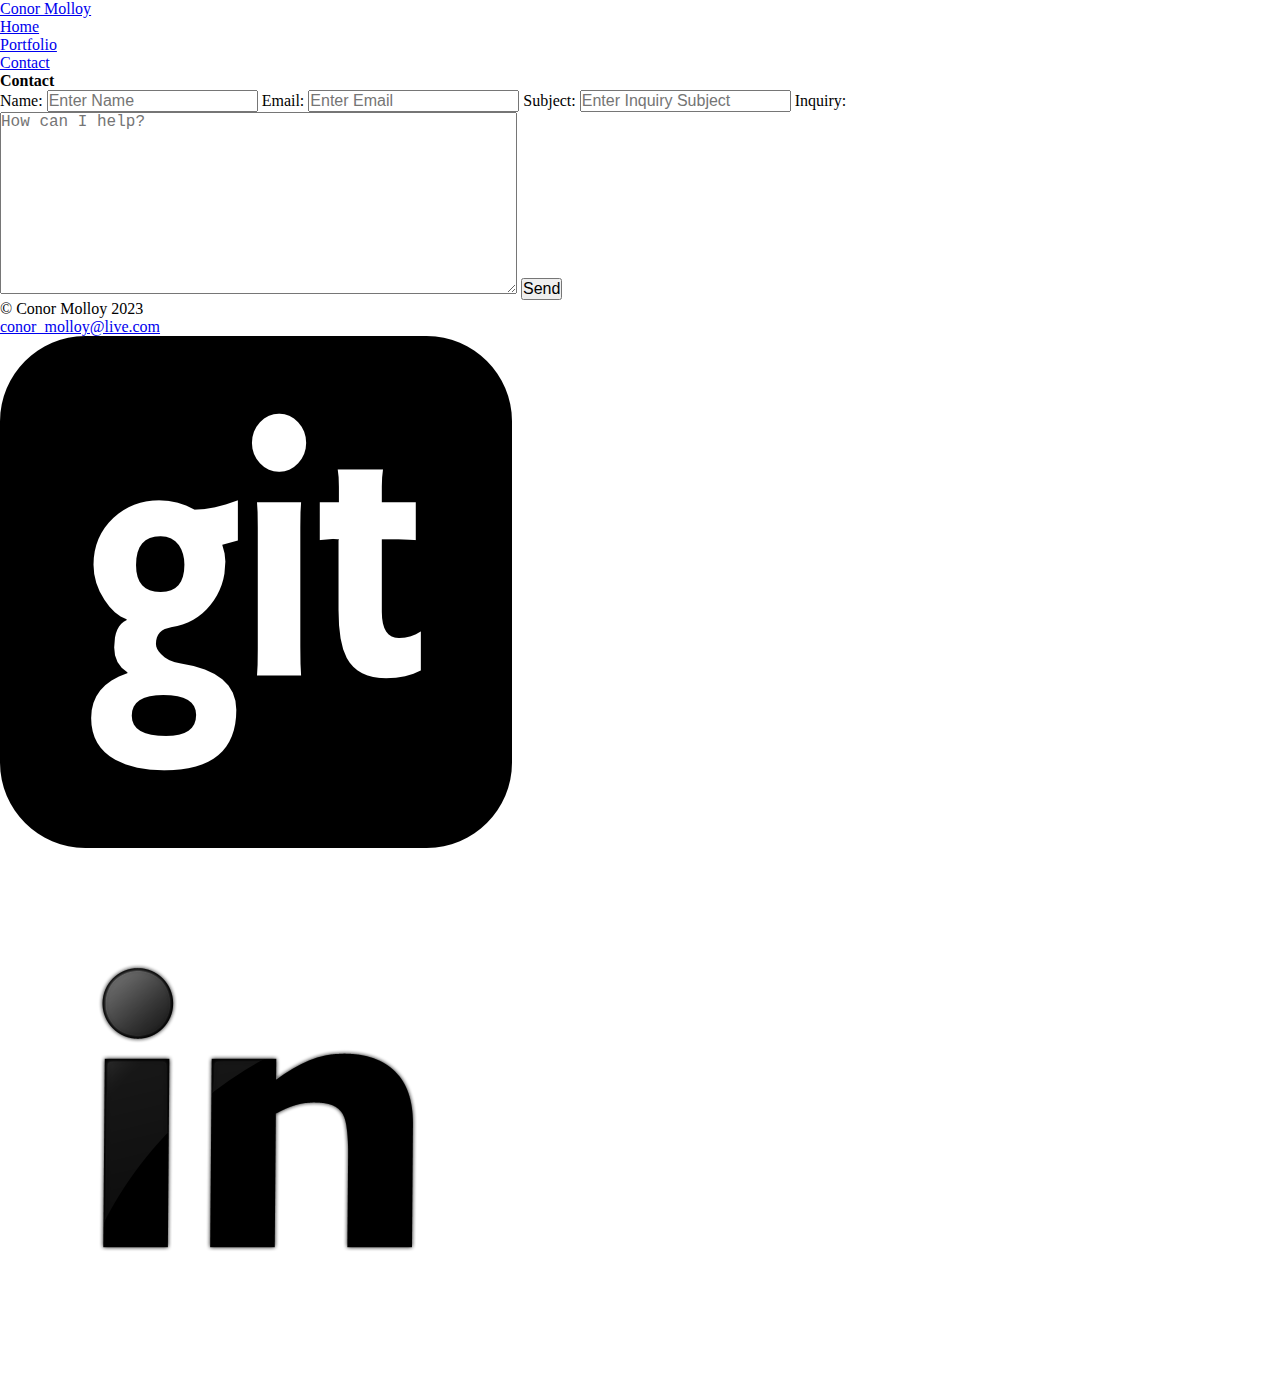
==== pages/contact.html @ a34a4439 "remove main container from index.html, portfolio.html and contact.html for cleaner code" ====
<!DOCTYPE html>
<html lang="en">
<head>
    <meta charset="UTF-8">
    <meta http-equiv="X-UA-Compatible" content="IE=edge">
    <meta name="viewport" content="width=device-width, initial-scale=1.0">
    <link href="../resources/styles/global_styles.css" rel="stylesheet" type="text/css">
    <link href="../resources/styles/contact_styles.css" rel="stylesheet" type="text/css">
    <title>Conor Molloy Portfolio</title>
</head>
<body>
    <header>
        <a href="../index.html">Conor Molloy</a>
        <nav class="header--menu">
            <ul>
                <li><a href="../index.html">Home</a></li>
                <li><a href="./portfolio.html">Portfolio</a></li>
                <li><a href="#">Contact</a></li>
            </ul>
        </nav>
    </header>
    <main>
        <form>
        <h1>Contact</h1>
        <label for="name">Name: </label>
        <input type="text" name="name" id="name" placeholder="Enter Name" required>
        <label for="email">Email: </label>
        <input type="text" name="email" id="email" placeholder="Enter Email" required>
        <label for="subject">Subject: </label>
        <input type="text" name="subject" id="subject" placeholder="Enter Inquiry Subject">
        <label for="inquiry">Inquiry: </label>
        <textarea  type="text" name="inquiry" id="inquiry" required rows="10" cols="50" placeholder="How can I help?"></textarea>
        <input class="submit--button" type="submit" value="Send">
        </form>
    </main>
    <footer>
        <span class="copyright">&copy Conor Molloy 2023</span>
        <div class="contact--socials">
            <a href="#">conor_molloy@live.com</a>
            <nav class="socials">
                <ul>
                    <li>
                        <a title ="Github" href="https://github.com/conormol" target="_blank"><img title ="github" alt="Find me on Github" src="../resources/images/github-logo-icon-16156.png"></a>
                    </li>
                    <li>
                        <a title="Linkedin" href="https://www.linkedin.com/in/conormolloy95/" target="_blank"><img title ="linkedin" alt="Find me on linkedin" src="../resources/images/linkedin-logo-png-2035.png"></a>
                    </li>
                </ul>
            </nav>
        </div>
    </footer>
    <script src="./main.js"></script>
</body>
</html>
---- resources/styles/global_styles.css ----
* {
    box-sizing: border-box;
    padding: 0;
    margin: 0;
    font-size: 16px;
}
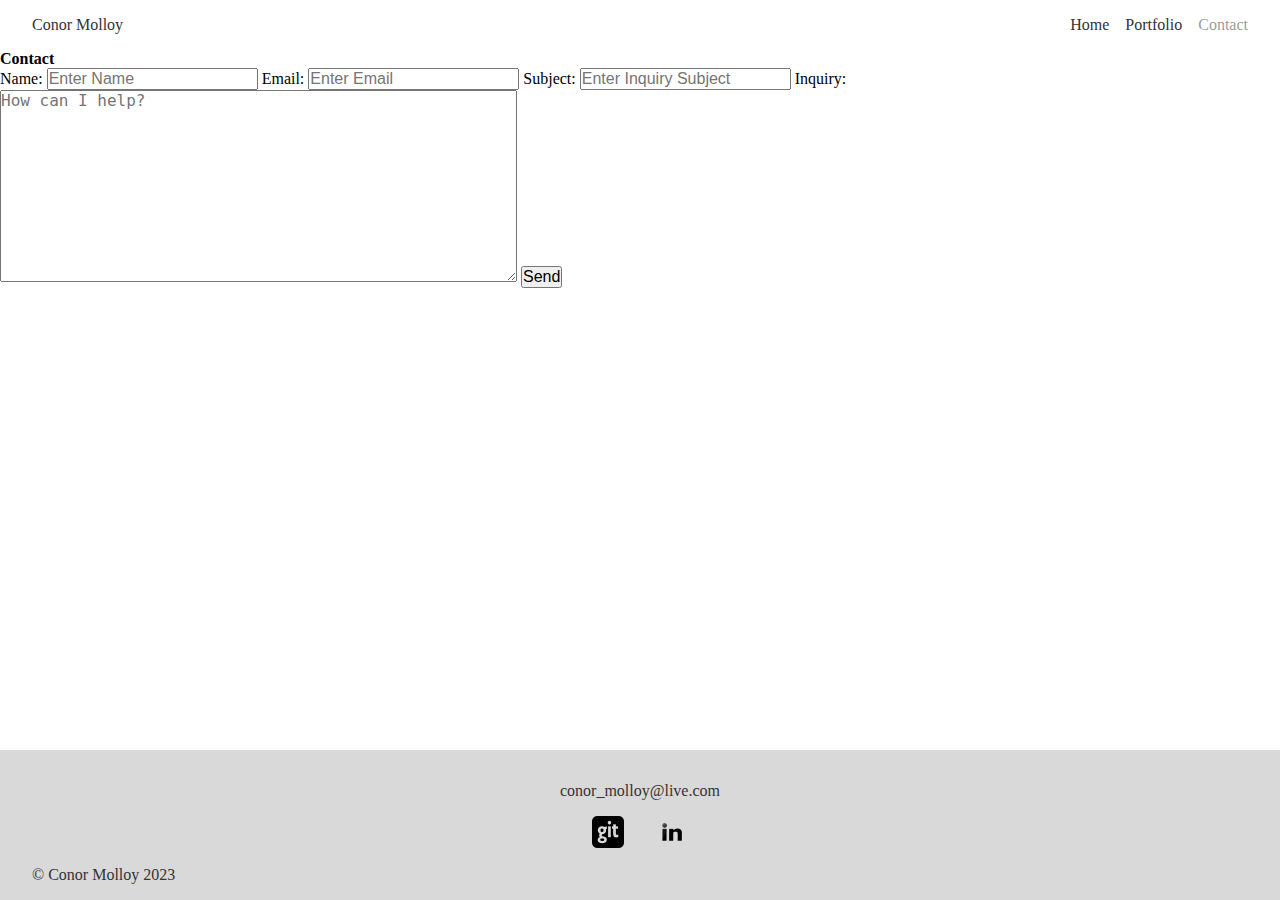
==== commit e94e1dcd: "update header and footer nav links to grey out on current page" ====
--- a/pages/contact.html
+++ b/pages/contact.html
@@ -5,7 +5,7 @@
     <meta http-equiv="X-UA-Compatible" content="IE=edge">
     <meta name="viewport" content="width=device-width, initial-scale=1.0">
     <link href="../resources/styles/global_styles.css" rel="stylesheet" type="text/css">
-    <link href="../resources/styles/contact_styles.css" rel="stylesheet" type="text/css">
+    <link href="../resources/styles/contact_style.css" rel="stylesheet" type="text/css">
     <title>Conor Molloy Portfolio</title>
 </head>
 <body>
@@ -13,9 +13,9 @@
         <a href="../index.html">Conor Molloy</a>
         <nav class="header--menu">
             <ul>
-                <li><a href="../index.html">Home</a></li>
-                <li><a href="./portfolio.html">Portfolio</a></li>
-                <li><a href="#">Contact</a></li>
+                <li><a class="index--nav" href="../index.html">Home</a></li>
+                <li><a class="portfolio--nav" href="./portfolio.html">Portfolio</a></li>
+                <li class="contact--nav" href="#">Contact</li>
             </ul>
         </nav>
     </header>
@@ -36,7 +36,7 @@
     <footer>
         <span class="copyright">&copy Conor Molloy 2023</span>
         <div class="contact--socials">
-            <a href="#">conor_molloy@live.com</a>
+            <span>conor_molloy@live.com</span>
             <nav class="socials">
                 <ul>
                     <li>
--- a/resources/styles/global_styles.css
+++ b/resources/styles/global_styles.css
@@ -3,4 +3,69 @@
     padding: 0;
     margin: 0;
     font-size: 16px;
-}+}
+
+header {
+    display: flex;
+    justify-content: space-between;
+    padding: 1rem 2rem;    
+}
+
+header a {
+    text-decoration: none;
+    color: #333333;
+}
+
+header ul {
+    display: flex;
+    list-style: none;
+}
+
+header ul li {
+    margin-left: 1rem;
+}
+
+header a:hover {
+    cursor: pointer;
+    opacity: 0.6;
+}
+
+footer {
+    display: inline-block;
+    width: 100%;
+    background-color: #d9d9d9;
+    color: #333333;
+    padding: 2rem;
+    position: absolute;
+    bottom: 0;
+}
+
+footer .copyright {
+    position: absolute;
+    bottom: 1rem;
+}
+
+footer .contact--socials {
+    text-align: center;
+}
+
+footer a {
+    text-decoration: none;
+    color: #333333;
+}
+
+footer nav ul {
+    display: flex;
+    justify-content: center;
+    list-style: none;
+}
+
+footer img {
+    height: 2rem;
+    width: 2rem;
+    margin: 1rem;
+}
+
+footer a:hover {
+    opacity: 0.6;
+}
--- a/resources/styles/contact_style.css
+++ b/resources/styles/contact_style.css
@@ -0,0 +1,4 @@
+header nav ul .contact--nav {
+    opacity: 0.4;
+}
+
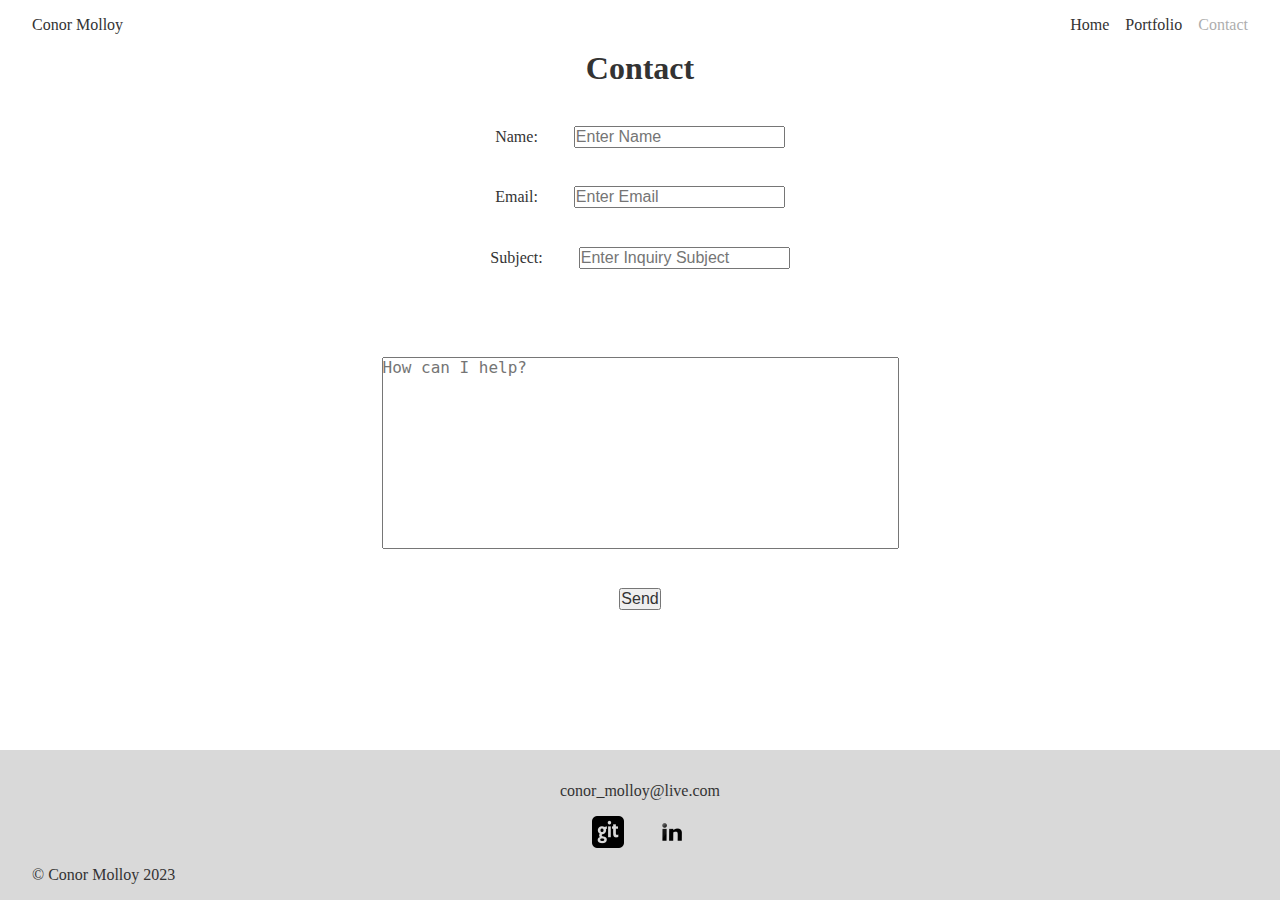
==== commit cf661568: "style contact page" ====
--- a/pages/contact.html
+++ b/pages/contact.html
@@ -22,15 +22,26 @@
     <main>
         <form>
         <h1>Contact</h1>
-        <label for="name">Name: </label>
-        <input type="text" name="name" id="name" placeholder="Enter Name" required>
-        <label for="email">Email: </label>
-        <input type="text" name="email" id="email" placeholder="Enter Email" required>
-        <label for="subject">Subject: </label>
-        <input type="text" name="subject" id="subject" placeholder="Enter Inquiry Subject">
-        <label for="inquiry">Inquiry: </label>
-        <textarea  type="text" name="inquiry" id="inquiry" required rows="10" cols="50" placeholder="How can I help?"></textarea>
-        <input class="submit--button" type="submit" value="Send">
+        <div class="name">
+            <label for="name">Name: </label>
+            <input type="text" name="name" id="name" placeholder="Enter Name" required>
+        </div>
+        <div class="email">
+            <label for="email">Email: </label>
+            <input type="text" name="email" id="email" placeholder="Enter Email" required>
+        </div>
+        <div class="subject">
+            <label for="subject">Subject: </label>
+            <input type="text" name="subject" id="subject" placeholder="Enter Inquiry Subject">
+        </div>
+        <div class="inquiry">
+            <label for="inquiry"></label>
+            <br>
+            <textarea  type="text" name="inquiry" id="inquiry" required rows="10" cols="50" placeholder="How can I help?"></textarea>
+        </div>
+        <div class="submit--button">
+            <input class="submit--button" type="submit" value="Send">
+        </div>
         </form>
     </main>
     <footer>
--- a/resources/styles/global_styles.css
+++ b/resources/styles/global_styles.css
@@ -3,17 +3,27 @@
     padding: 0;
     margin: 0;
     font-size: 16px;
+    color: #333333;
+}
+
+h1 {
+    font-size: 2rem;
+}
+
+h2 {
+    font-size: 2rem;
+}
+
+a {
+    text-decoration: none;
+    color: #333333;
+    transition: opacity .15s ease-in;
 }
 
 header {
     display: flex;
     justify-content: space-between;
     padding: 1rem 2rem;    
-}
-
-header a {
-    text-decoration: none;
-    color: #333333;
 }
 
 header ul {
@@ -23,11 +33,6 @@
 
 header ul li {
     margin-left: 1rem;
-}
-
-header a:hover {
-    cursor: pointer;
-    opacity: 0.6;
 }
 
 footer {
@@ -49,11 +54,6 @@
     text-align: center;
 }
 
-footer a {
-    text-decoration: none;
-    color: #333333;
-}
-
 footer nav ul {
     display: flex;
     justify-content: center;
@@ -66,6 +66,7 @@
     margin: 1rem;
 }
 
-footer a:hover {
+a:hover {
     opacity: 0.6;
+    cursor: pointer;
 }
--- a/resources/styles/contact_style.css
+++ b/resources/styles/contact_style.css
@@ -2,3 +2,28 @@
     opacity: 0.4;
 }
 
+form {
+    display: flex;
+    flex-direction: column;
+    justify-content: space-between;
+    align-items: center;
+    height: 35rem;
+}
+
+label {
+    margin: 0 2rem 2rem 0rem;
+}
+
+.inquiry {
+    display: flex;
+    flex-direction: column;
+    align-items: center;
+}
+
+textarea {
+    resize: none;
+}
+
+.submit--button:hover {
+    cursor: pointer;
+}
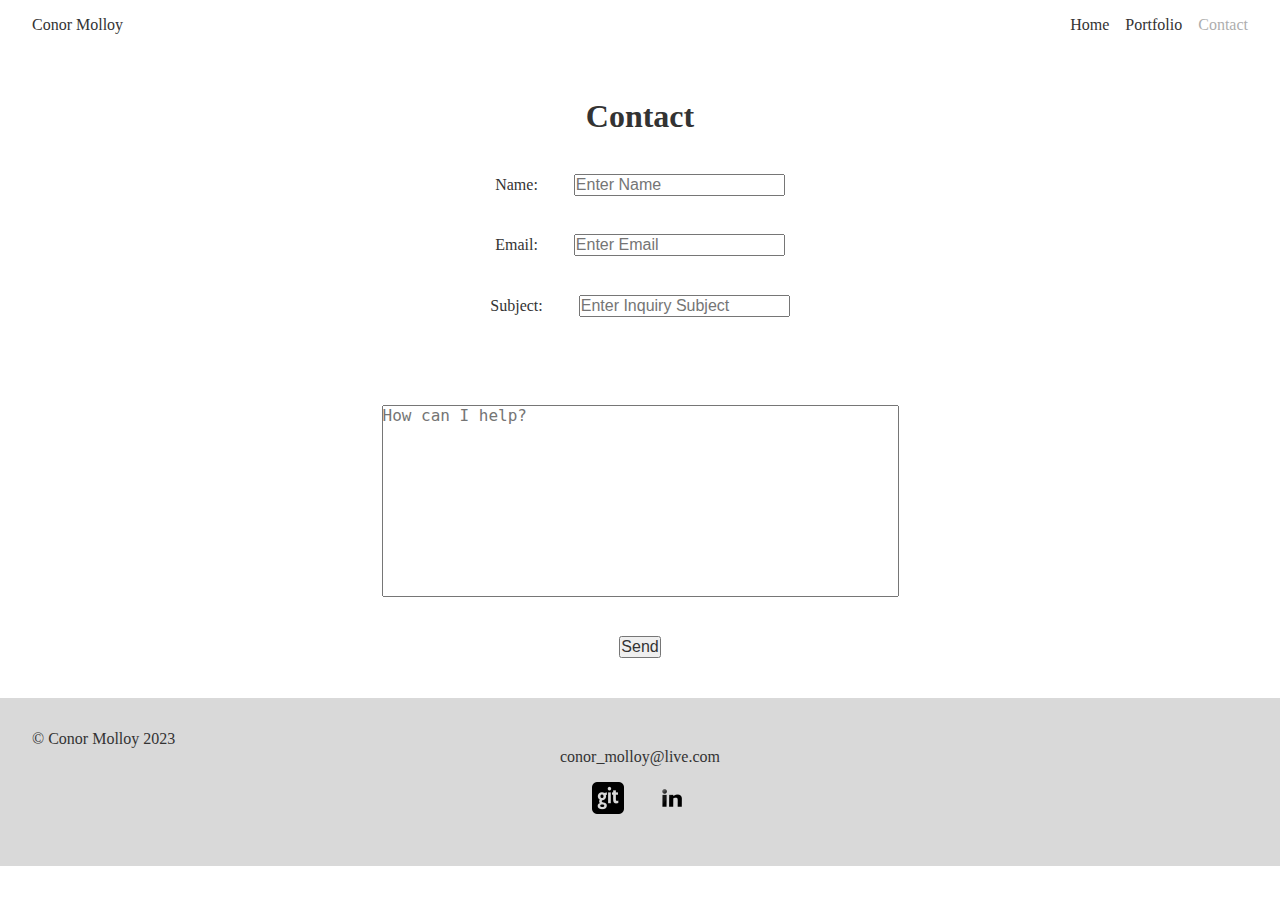
==== commit 089b8357: "update contact form with formsubmit destination" ====
--- a/pages/contact.html
+++ b/pages/contact.html
@@ -20,7 +20,7 @@
         </nav>
     </header>
     <main>
-        <form>
+        <form action="https://formsubmit.co/conor_molloy@live.com" method="POST">
         <h1>Contact</h1>
         <div class="name">
             <label for="name">Name: </label>
@@ -51,10 +51,10 @@
             <nav class="socials">
                 <ul>
                     <li>
-                        <a title ="Github" href="https://github.com/conormol" target="_blank"><img title ="github" alt="Find me on Github" src="../resources/images/github-logo-icon-16156.png"></a>
+                        <a title ="Github" href="https://github.com/conormol" target="_blank"><img title ="github" alt="Find me on Github" src="../resources/images/github_logo.png"></a>
                     </li>
                     <li>
-                        <a title="Linkedin" href="https://www.linkedin.com/in/conormolloy95/" target="_blank"><img title ="linkedin" alt="Find me on linkedin" src="../resources/images/linkedin-logo-png-2035.png"></a>
+                        <a title="Linkedin" href="https://www.linkedin.com/in/conormolloy95/" target="_blank"><img title ="linkedin" alt="Find me on linkedin" src="../resources/images/linkedin_logo.png"></a>
                     </li>
                 </ul>
             </nav>
--- a/resources/styles/global_styles.css
+++ b/resources/styles/global_styles.css
@@ -24,6 +24,7 @@
     display: flex;
     justify-content: space-between;
     padding: 1rem 2rem;    
+    margin-bottom: 3rem;
 }
 
 header ul {
@@ -35,19 +36,16 @@
     margin-left: 1rem;
 }
 
+main {
+    min-height: 600px;
+}
+
 footer {
     display: inline-block;
     width: 100%;
     background-color: #d9d9d9;
     color: #333333;
     padding: 2rem;
-    position: absolute;
-    bottom: 0;
-}
-
-footer .copyright {
-    position: absolute;
-    bottom: 1rem;
 }
 
 footer .contact--socials {
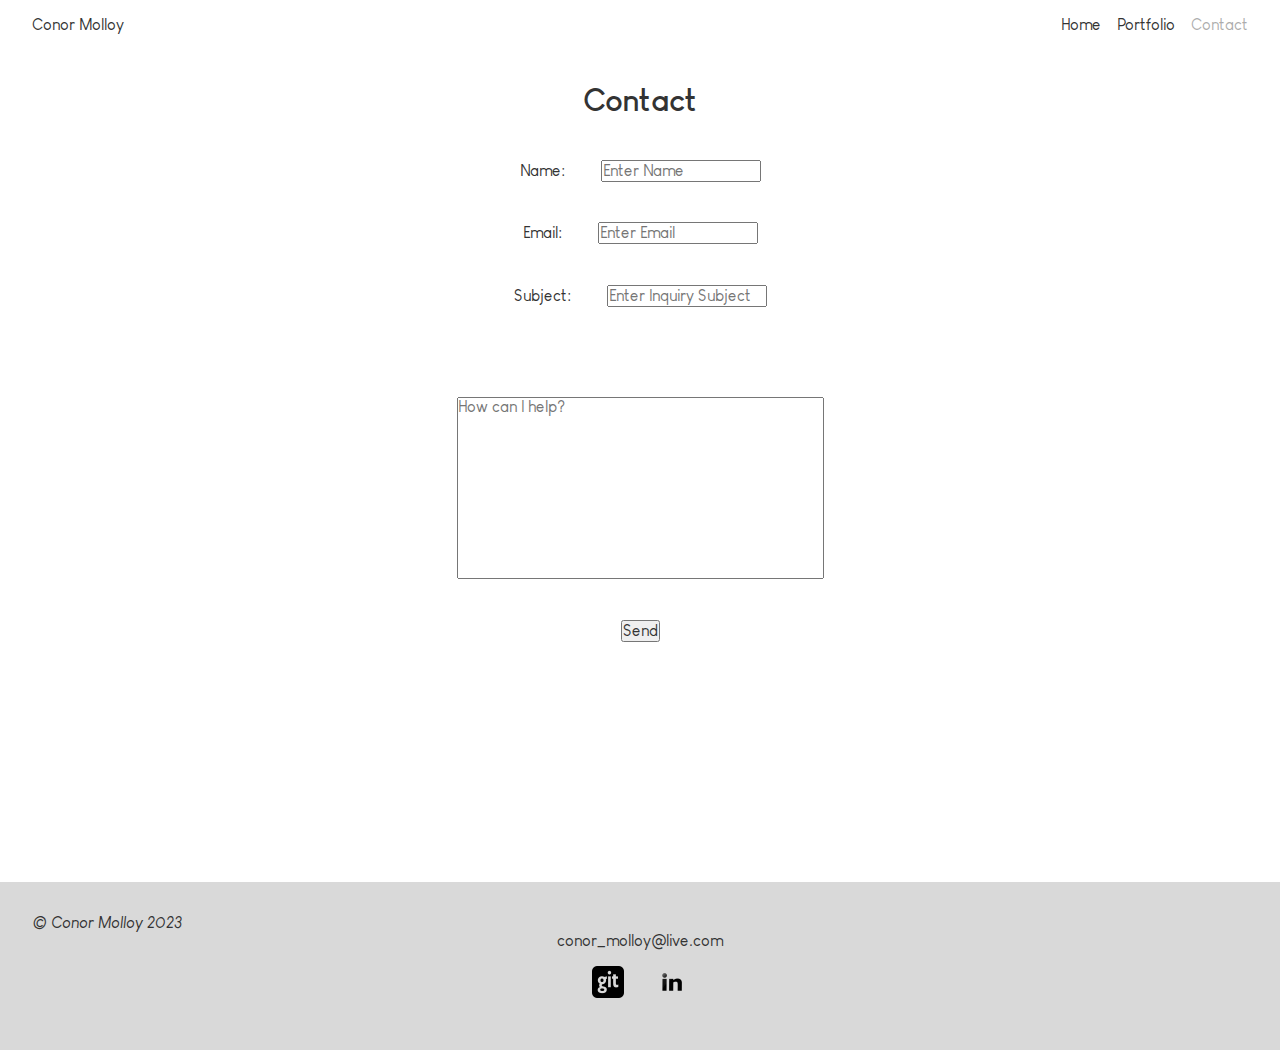
==== commit 3738c98d: "update contact form class name, update header and main margin" ====
--- a/pages/contact.html
+++ b/pages/contact.html
@@ -20,7 +20,7 @@
         </nav>
     </header>
     <main>
-        <form action="https://formsubmit.co/conor_molloy@live.com" method="POST">
+        <form class="contact--form" action="https://formsubmit.co/conor_molloy@live.com" method="POST">
         <h1>Contact</h1>
         <div class="name">
             <label for="name">Name: </label>
--- a/resources/styles/global_styles.css
+++ b/resources/styles/global_styles.css
@@ -1,18 +1,38 @@
+@font-face {
+    font-family: louisgeorge;
+    src: url(../fonts/Louis_George_Cafe.ttf);
+}
+
+@font-face {
+font-family: louisgeorgebold;
+src: url(../fonts/Louis_George_Cafe_Bold.ttf);
+}
+
+@font-face {
+    font-family: louisgeorgeitalic;
+    src: url(../fonts/Louis_George_Cafe_Italic.ttf);
+}
+  
+
 * {
     box-sizing: border-box;
     padding: 0;
     margin: 0;
+    font-family: louisgeorge;
     font-size: 16px;
     color: #333333;
 }
 
-h1 {
+h1, 
+h2 {
     font-size: 2rem;
+    font-family: louisgeorgebold;
 }
 
-h2 {
-    font-size: 2rem;
+h3 {
+    font-family: louisgeorgebold;
 }
+
 
 a {
     text-decoration: none;
@@ -24,7 +44,6 @@
     display: flex;
     justify-content: space-between;
     padding: 1rem 2rem;    
-    margin-bottom: 3rem;
 }
 
 header ul {
@@ -37,7 +56,8 @@
 }
 
 main {
-    min-height: 600px;
+    min-height: 800px;
+    margin-top: 2rem;
 }
 
 footer {
@@ -64,7 +84,29 @@
     margin: 1rem;
 }
 
+.copyright {
+    font-family: louisgeorgeitalic;
+}
+
 a:hover {
     opacity: 0.6;
     cursor: pointer;
 }
+
+@media only screen and (max-width: 900px) {
+    * {
+        font-size: 12px;
+    }
+}
+
+@media only screen and (max-width: 500px) {
+    * {
+        font-size: 10px;
+    }
+    footer {
+        display: flex;
+        flex-direction: column;
+        align-items: center;
+       
+    }
+}--- a/resources/styles/contact_style.css
+++ b/resources/styles/contact_style.css
@@ -2,7 +2,7 @@
     opacity: 0.4;
 }
 
-form {
+.contact--form {
     display: flex;
     flex-direction: column;
     justify-content: space-between;
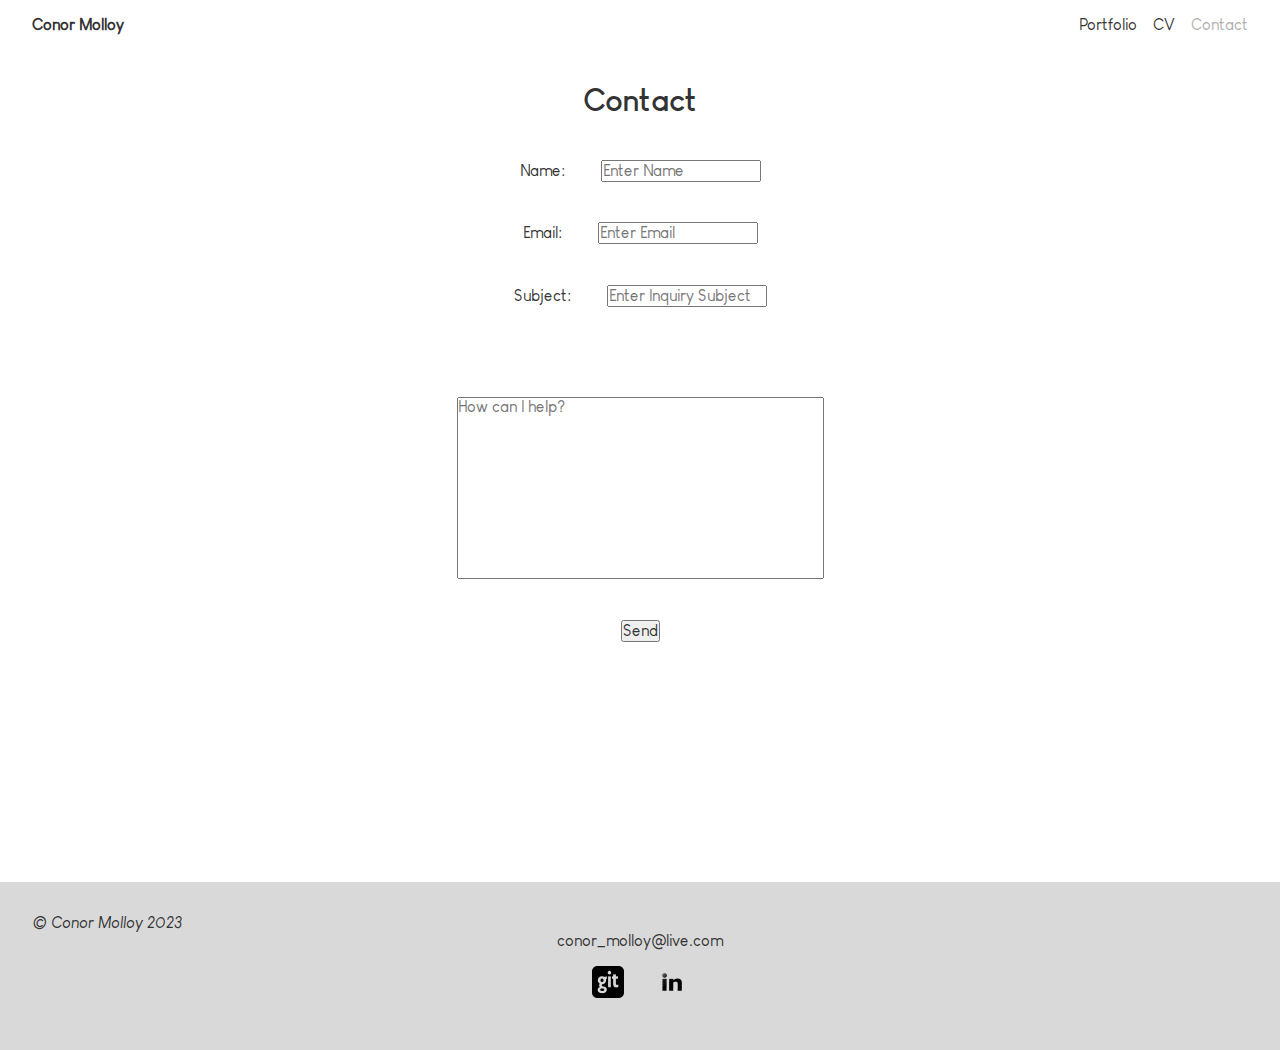
==== commit 69374f79: "add CV page" ====
--- a/pages/contact.html
+++ b/pages/contact.html
@@ -10,12 +10,12 @@
 </head>
 <body>
     <header>
-        <a href="../index.html">Conor Molloy</a>
+        <a href="../index.html" class="header--button">Conor Molloy</a>
         <nav class="header--menu">
             <ul>
-                <li><a class="index--nav" href="../index.html">Home</a></li>
-                <li><a class="portfolio--nav" href="./portfolio.html">Portfolio</a></li>
-                <li class="contact--nav" href="#">Contact</li>
+                <li><a class="index--nav" href="../index.html">Portfolio</a></li>
+                <li><a class="cv--nav" href="./cv.html">CV</a></li>
+                <li class="contact--nav current" href="#">Contact</li>
             </ul>
         </nav>
     </header>
--- a/resources/styles/global_styles.css
+++ b/resources/styles/global_styles.css
@@ -27,6 +27,7 @@
 h2 {
     font-size: 2rem;
     font-family: louisgeorgebold;
+    text-align: center;
 }
 
 h3 {
@@ -46,6 +47,10 @@
     padding: 1rem 2rem;    
 }
 
+.header--button {
+    font-weight: bolder;
+}
+
 header ul {
     display: flex;
     list-style: none;
@@ -53,6 +58,10 @@
 
 header ul li {
     margin-left: 1rem;
+}
+
+.current {
+    opacity: .4;
 }
 
 main {
--- a/resources/styles/contact_style.css
+++ b/resources/styles/contact_style.css
@@ -1,7 +1,3 @@
-header nav ul .contact--nav {
-    opacity: 0.4;
-}
-
 .contact--form {
     display: flex;
     flex-direction: column;
